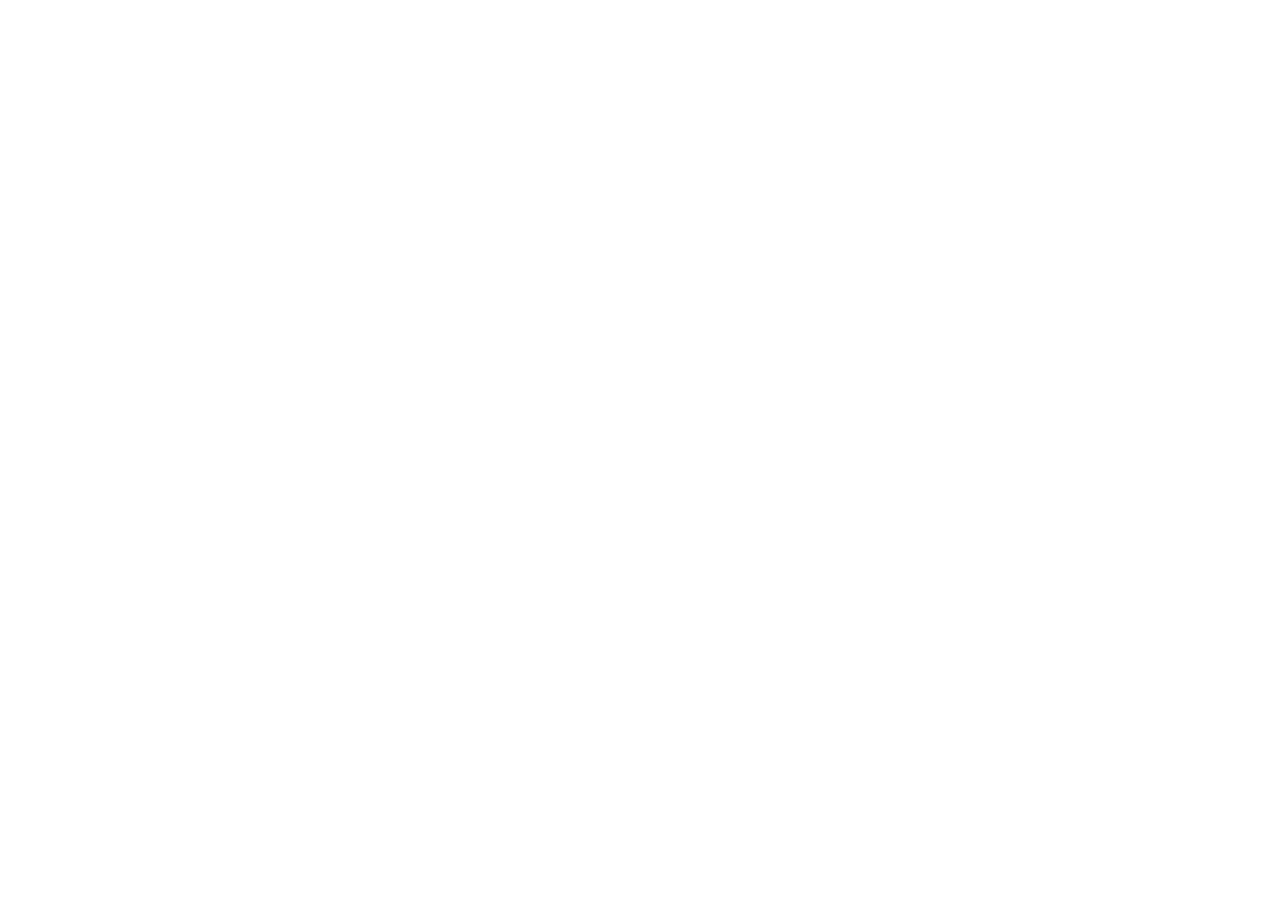
==== a3InteractiveMedia/index.html @ 9dd19b6a "made files" ====
<!DOCTYPE html>
<html lang="en">
<head>
    <meta charset="UTF-8">
    <meta name="viewport" content="width=device-width, initial-scale=1.0">
    <title>My Memory Box</title>
</head>
<body>
    
</body>
</html>
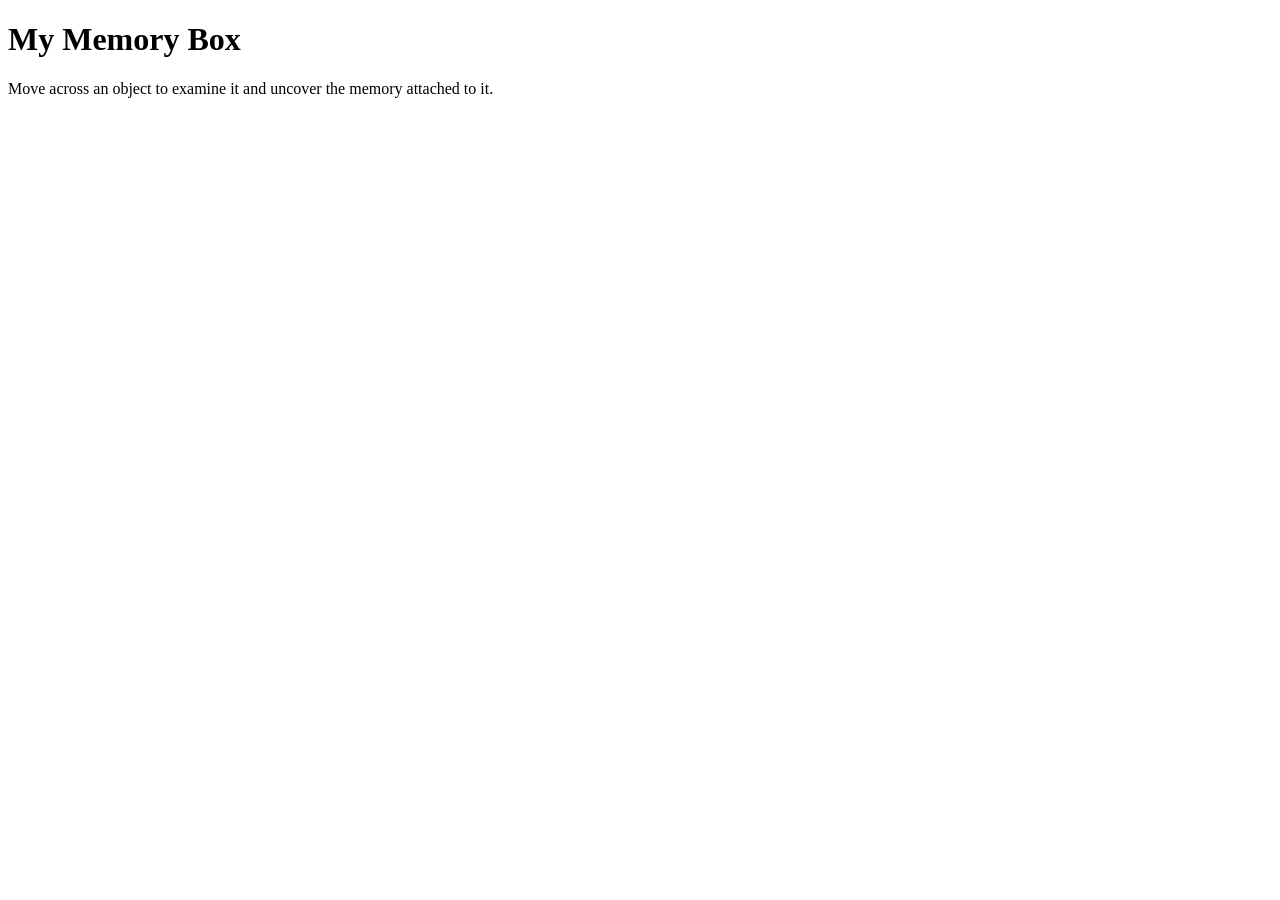
==== commit 8c1fcb16: "put bg" ====
--- a/a3InteractiveMedia/index.html
+++ b/a3InteractiveMedia/index.html
@@ -4,9 +4,38 @@
     <meta charset="UTF-8">
     <meta name="viewport" content="width=device-width, initial-scale=1.0">
     <title>My Memory Box</title>
+
+    <link rel="stylesheet" href="style.css" />
+    <script src="script.js" defer></script>
+
 </head>
 <body>
-    
+    <main class="page"> 
+        <header class="intro"> 
+            <h1 >My Memory Box</h1> 
+            <p class="instruction"> Move across an object to examine it and uncover the memory attached to it. </p> 
+        </header>
+
+
+
+
+
+
+
+
+
+
+
+
+
+
+
+
+
 </body>
 </html>
 
+<!-- 
+https://www.magnific.com/free-photo/red-silk-texture_979502.htm#fromView=search&page=1&position=18&uuid=2c8d75bf-bbcc-46ff-a6ec-215abeb57fdd&query=red+fabric
+https://www.magnific.com/free-photo/empty-box-top-view_859251.htm#fromView=search&page=1&position=1&uuid=12350bb8-11e3-4cbb-ad36-5e2e7364f391&query=box+top+down?log-in=email
+-->
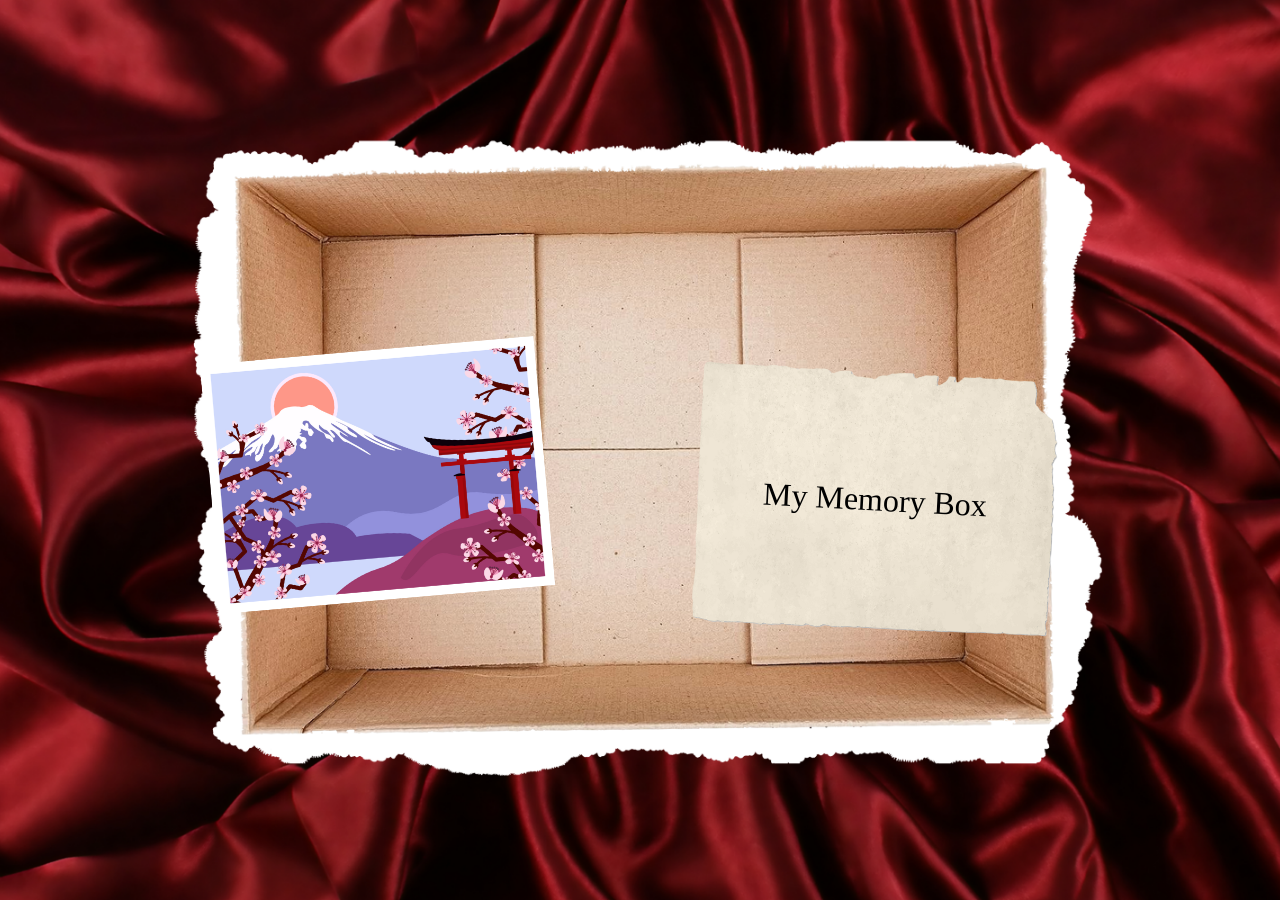
==== commit 36dffa1e: "did the bombaclat code omg so tired this is trash" ====
--- a/a3InteractiveMedia/index.html
+++ b/a3InteractiveMedia/index.html
@@ -7,35 +7,77 @@
 
     <link rel="stylesheet" href="style.css" />
     <script src="script.js" defer></script>
+    <!-- I used the same format from the past assignemnts -->
 
 </head>
 <body>
-    <main class="page"> 
-        <header class="intro"> 
-            <h1 >My Memory Box</h1> 
-            <p class="instruction"> Move across an object to examine it and uncover the memory attached to it. </p> 
-        </header>
+<div class="page">
+    <!-- made a page div to make it easier because I think I want to keep this single-paged -->
+
+        <div class="box">
+
+            <div
+                class="memory-object"
+                data-title="Postcard from Japan"
+                data-date="March 2015"
+                data-story="I bought this postcard during the first trip I took alone. I was part of my school's exchange program and this was where I met Nao."
+            >
+                <!-- I wanted to tackle the appearing info first so I made them all data that's attatched to each object
+                 I learned how to use this with youtube, w3schools and MDN with some dificulty but I eventually got it
+
+                 I think when I add more objects it should also be fairly straight forward to replicate this                 
+                -->
+
+          
+                <div class="image-container">
+
+                    <img
+                        class="postcard-image"
+                        src="postcard.png"
+                        alt="Postcard"
+                    >
+                    <div class="magnifier"></div>
+                    <!-- finding the w3schools guide and youtube turorials on magnifying glasses and magnifying images 
+                     in general was very lucky for me
+                     It gave me in depth explanations on how it works and it helped me a lot -->
+
+                </div>
+            </div>
 
 
+           <div class="memory-paper">
+
+            <div class="paper-heading" id="paperHeading">
+                <h2>My Memory Box</h2>
+             </div>
+             <!-- I originally had my title at the top above the box but seeing the empty paper in the box gave me an idea to
+              put the title in it, like how you would lable boxes with post-it notes -->
+
+                <div class="paper-text" id="paperText">
+                     <p class="memory-date" id="memoryDate"></p>
+                     <h2 class="memory-title" id="memoryTitle"></h2>
+                     <p class="memory-story" id="memoryStory"></p>
+                     <!-- I gave the memory paper classes and ids to help make my css adn js easier to design and make interactive -->
+
+                 </div>
+
+            </div>
 
 
+        </div>
 
-
-
-
-
-
-
-
-
-
-
-
+    </div>
 
 </body>
+
 </html>
 
 <!-- 
-https://www.magnific.com/free-photo/red-silk-texture_979502.htm#fromView=search&page=1&position=18&uuid=2c8d75bf-bbcc-46ff-a6ec-215abeb57fdd&query=red+fabric
-https://www.magnific.com/free-photo/empty-box-top-view_859251.htm#fromView=search&page=1&position=1&uuid=12350bb8-11e3-4cbb-ad36-5e2e7364f391&query=box+top+down?log-in=email
--->+ATTRIBUTIONS
+"Torn paper vector, vintage sticker with design space" by rawpixel.com. Magnific. License:Free
+"Travel postcard with japanese landscape by " by freepik. Magnific. License:Free
+"Red silk texture" by kjpargeter. Magnific. License:Free
+Empty box top view by kstudio. Magnific. License:Free
+-->
+
+<!-- I know i should have more objects to really have the effects of a memory box, but I am running out of time and i just decided to do one object to get the idea across witht he action -->
--- a/a3InteractiveMedia/style.css
+++ b/a3InteractiveMedia/style.css
@@ -0,0 +1,157 @@
+body {
+    margin: 0;
+    background-image: url("bg.png");
+    background-size: cover;
+    background-position: center;
+    background-attachment: fixed;
+
+    font-family: Georgia, serif;
+    color: black;
+        /* added the background image and made the text in the page black */
+}
+
+.page {
+    width: 100%;
+    max-width: 1000px;
+    margin: auto;
+    padding-top: 50px;
+}
+
+
+
+.box {
+    position: relative;
+    height: 600px;
+    overflow: hidden;
+}
+
+.memory-object {
+    position: absolute;
+    top: 300px;
+    left: 70px;
+
+    transform: rotate(-5deg);
+    transition: transform 0.6s;
+    /* I found a w3schools guide on puting transition details in css so i used it to slow the zoom transition */
+}
+
+.memory-object:hover {
+    transform: rotate(0deg) scale(1.3);
+}
+/* since the objects would be placed rotated like in a real box, i thought when you hover it could straighten out,
+so using youtube and tiktok tutorials I was able to achieve the object straightening and slightly zooming in like a focus effect */
+
+.image-container {
+    position: relative;
+    width: 100%;
+    height: 250px;
+
+    overflow: hidden;
+}
+
+.postcard-image {
+    display: block;
+
+    width: 100%;
+    height: 100%;
+    object-fit: cover;
+}
+/* using a few different classes for the objects helped me better control how the image looked and also how the magnify worked */
+
+
+.magnifier {
+    position: absolute;
+    width: 150px;
+    height: 150px;
+    border: 3px solid white;
+    border-radius: 50%;
+    background-repeat: no-repeat;
+    opacity: 0;
+    pointer-events: none;
+    transform: translate(-80%, -80%);
+    /* I had a bit of trouble with the magnifyer because it centeres with the mouse on the top right corner of the object
+    so I shifted it with transform to better keep cneter with the mouse but its still not perfect near the edges */
+}
+
+.memory-object:hover .magnifier {
+    opacity: 1;
+}
+
+
+
+
+
+.memory-paper {
+    position: absolute;
+    right: 70px;
+    bottom: 0px;
+    width: 320px;
+    height: 230px;
+
+    padding: 35px;
+    background-image: url("paper.png");
+    background-size: 100% 100%;
+    background-repeat: no-repeat;
+    transform: rotate(3deg);
+
+
+
+}
+
+
+
+
+
+
+.paper-heading {
+    position: absolute;
+    top: 50%;
+    left: 50%;
+
+    width: 80%;
+    text-align: center;
+
+    opacity: 1;
+
+    transform: translate(-50%, -50%);
+    transition: opacity 1.2s;
+
+}
+
+.paper-heading h2 {
+    margin: 0;
+
+    font-size: 32px;
+    font-weight: normal;
+}
+
+.paper-heading.hide {
+    opacity: 0;
+}
+
+.paper-text {
+    opacity: 0;
+
+    transition: opacity 1.2s;
+}
+
+.paper-text.show {
+    opacity: 1;
+}
+
+.memory-date {
+    font-size: 14px;
+}
+
+.memory-title {
+    font-size: 28px;
+    font-weight: normal;
+}
+
+.memory-story {
+    font-size: 15px;
+    line-height: 1.5; 
+
+
+}
+/* I dont really know if this is the best way to do this but it works fort the text and paper so I will keep it */
